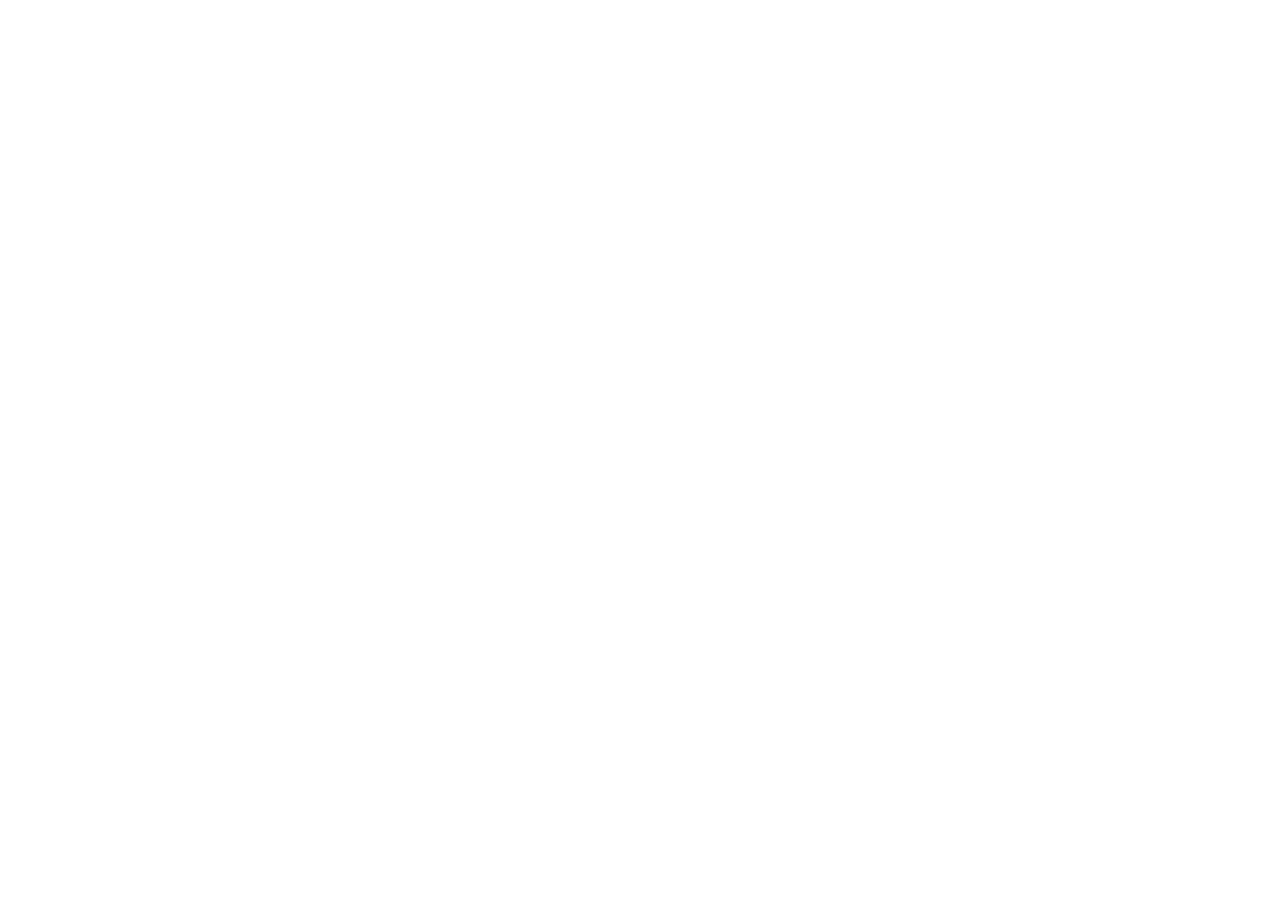
==== src/components/card/01-css-task/index.html @ 8bff5961 "Store main page" ====
<!DOCTYPE html>
<html lang="en">
<head>
  <meta charset="UTF-8" />
  <title>HTML/CSS Card component</title>
  <link rel="stylesheet" href="https://cdn.jsdelivr.net/npm/bootstrap@5.0.2/dist/css/bootstrap.min.css">
  <link rel="stylesheet" href="https://cdn.jsdelivr.net/npm/bootstrap-icons@1.5.0/font/bootstrap-icons.css">
  <link rel="stylesheet" href="style.css">
  <link rel="stylesheet" href="pagination.css">



</head>
<body>
<main>
  <div id="root" class="wrapper1">

  <script type="module">
    import OnlineStorePage from './index.js'
    const someElement = document.querySelector('#root');
    const page = new OnlineStorePage();
      someElement.append(page.element);

     // pagination.setPage(8);
      //pagination.nextPage();
      //pagination.nextPage();
    </script>
</div>
</main>
</body>
</html>
---- src/components/card/01-css-task/style.css ----
/* put your styles in this file */
.wrapper1 {
  margin: 0 auto;
  display: flex;
  flex-direction: column;
  justify-content: center;
  align-items: center;

}
.wrapper {
    /*box-shadow: 5px 5px 5px black;*/
    max-width: 317px;
    height: 364px;
    /*background-color: aqua;*/
    display: flex;
    border-radius: 10px;
    flex-direction: column;
    align-items: center;
    justify-content: center;
    box-shadow: rgba(149, 157, 165, 0.2) 0px 8px 24px;


  }

  .picture {
    display: flex;
    margin: 5% auto;
    justify-content:center;
    width: 293px;;
    height: 293px;
    /*background-color: brown;*/
    overflow: hidden;


  }

  .raiting-price {
    width: 293px;
    /*background-color: blue;*/
    display: flex;
    flex-direction: row;
    justify-content: space-around;

  }
  .raiting {
    background-color: rgb(111, 88, 247);
    color: white;
    border-radius: 5px;
    font-size: 14px;
  }
  .item-title {
    font-size: 16px;
    /*background-color:red;*/
    width: 293px;

  }
  .type {
    width: 293px;
    text-align: left;
    font-size: 12px;
   /* background-color: darkorange;*/
  }

  .button {
    bottom: 0px;
    text-align: center;
    line-height: 40px;
    width: 317px;
    height: 40px;
    color: white;
    background-color: rgb(111, 88, 247);
    border-radius: 0px 0px 10px 10px;
  }
---- src/components/card/01-css-task/pagination.css ----
.os-pagination {
  display: flex;
  align-items: center;
  justify-content: center;
}

.os-pagination a {
  line-height: 1;
  text-decoration: none
}

.os-pagination .previous,
.os-pagination .next {
  color: #000
}

.os-pagination .previous {
  margin-right: 15px
}

.os-pagination .next {
  margin-left: 15px
}

.os-pagination .page-list {
  display: flex;
  margin: 0;
  padding: 0;
  list-style: none;
  border-radius: 20px
}

.os-pagination .page-link {
  display: flex;
  align-items: center;
  justify-content: center;
  width: 40px;
  height: 40px;
  background-color: #ededed;
  border-radius: 20px;
  color: #2c2c2c;
  transition: .3s
}

.os-pagination .page-link:hover,
.os-pagination .page-link.active {
  background-color: #7e72f2;
  color: #fff
}
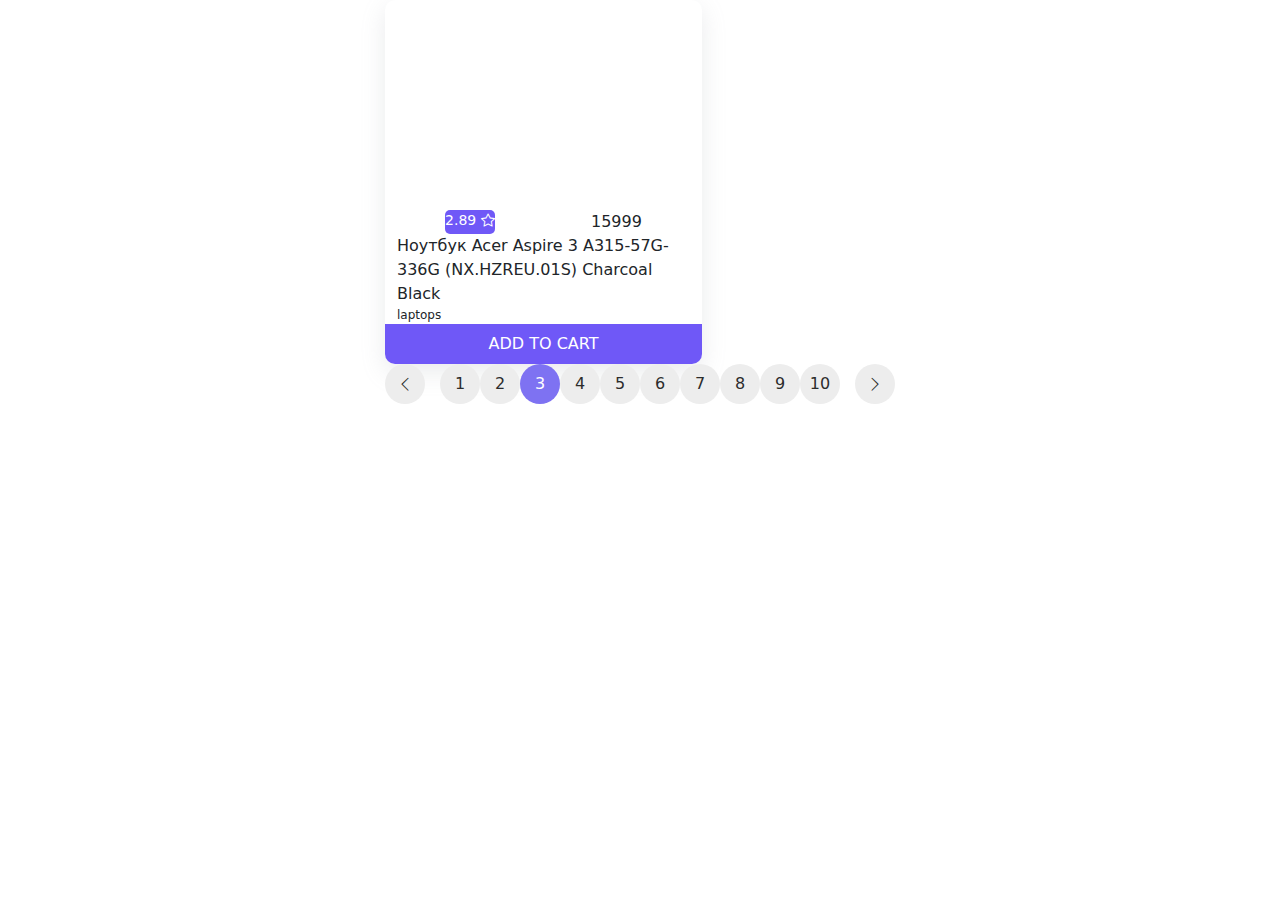
==== commit 0e8cbc1c: "commit" ====
--- a/src/components/card/01-css-task/index.html
+++ b/src/components/card/01-css-task/index.html
@@ -20,7 +20,7 @@
     const someElement = document.querySelector('#root');
     const page = new OnlineStorePage();
       someElement.append(page.element);
-
+     
      // pagination.setPage(8);
       //pagination.nextPage();
       //pagination.nextPage();
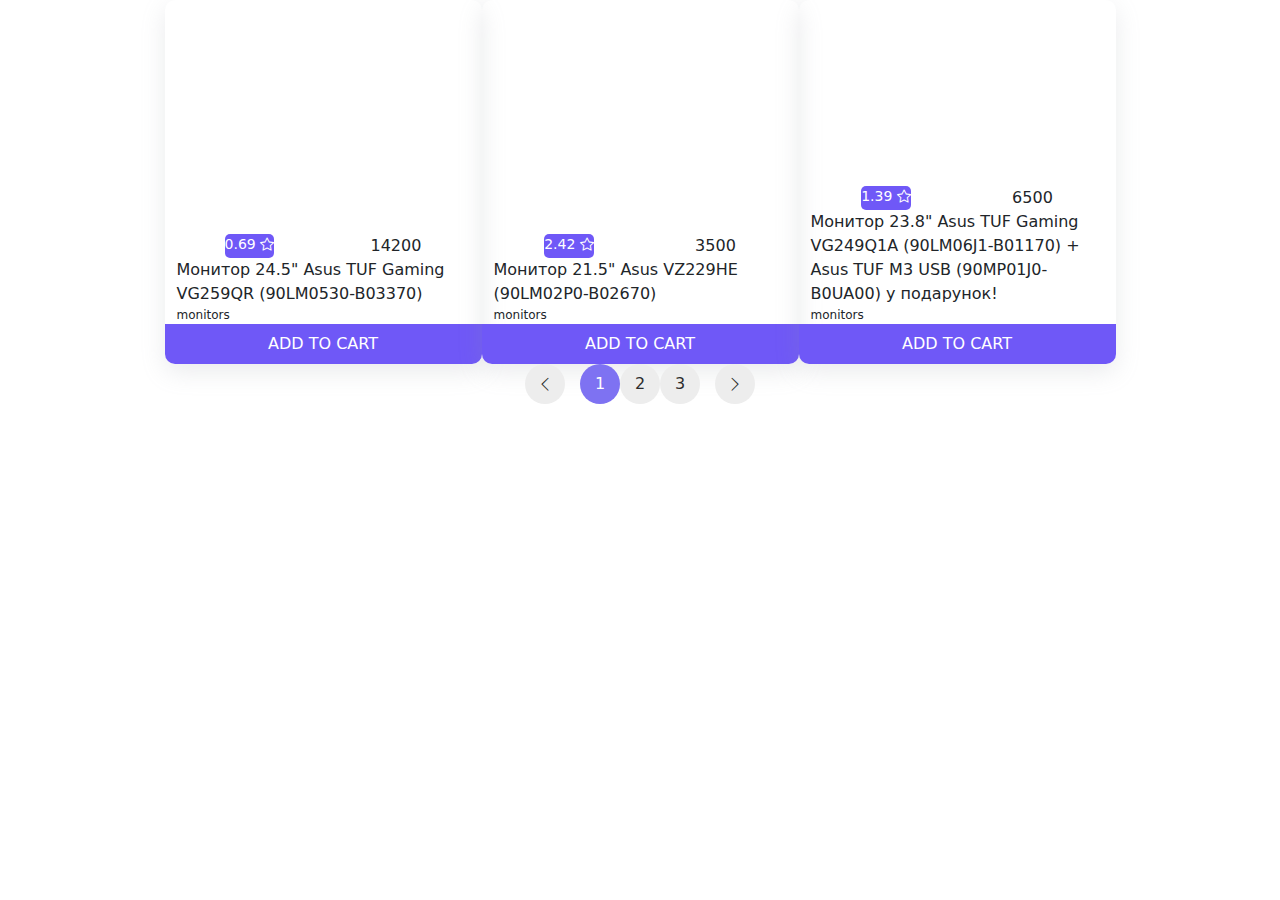
==== commit a1f38bec: "Module12" ====
--- a/src/components/card/01-css-task/index.html
+++ b/src/components/card/01-css-task/index.html
@@ -16,12 +16,16 @@
   <div id="root" class="wrapper1">
 
   <script type="module">
-    import OnlineStorePage from './index.js'
-    const someElement = document.querySelector('#root');
-    const page = new OnlineStorePage();
+
+      import OnlineStorePage from './index.js'
+      import { products } from "./products.js"
+
+      const someElement = document.querySelector('#root');
+      const page = new OnlineStorePage(products);
+
       someElement.append(page.element);
-     
-     // pagination.setPage(8);
+
+      // pagination.setPage(8);
       //pagination.nextPage();
       //pagination.nextPage();
     </script>
--- a/src/components/card/01-css-task/style.css
+++ b/src/components/card/01-css-task/style.css
@@ -1,8 +1,8 @@
 /* put your styles in this file */
-.wrapper1 {
+.wrapper1 .os-products-list {
   margin: 0 auto;
   display: flex;
-  flex-direction: column;
+  flex-direction: row;
   justify-content: center;
   align-items: center;
 
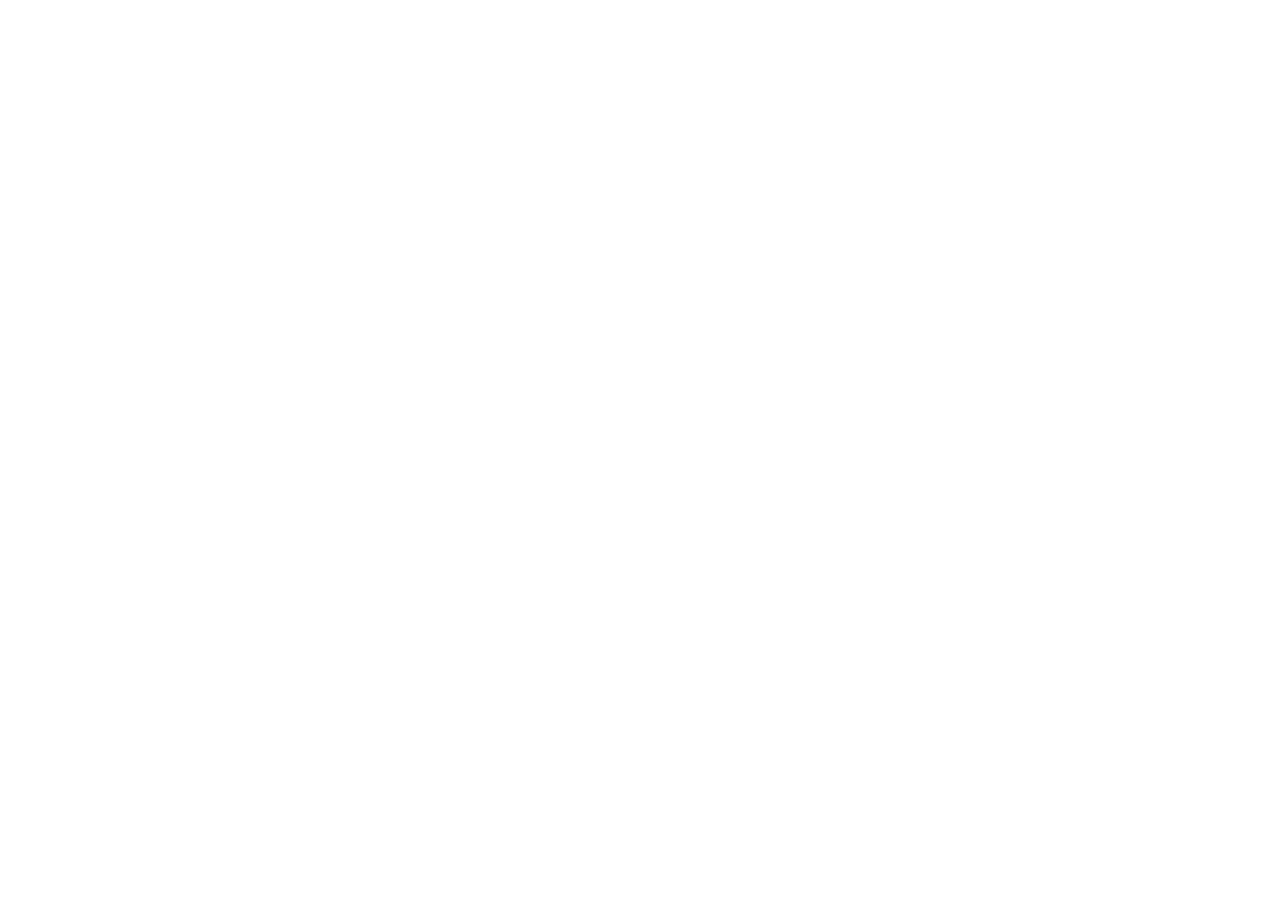
==== commit da062df5: "Update index.html" ====
--- a/src/components/card/01-css-task/index.html
+++ b/src/components/card/01-css-task/index.html
@@ -14,16 +14,20 @@
 <body>
 <main>
   <div id="root" class="wrapper1">
+    
 
   <script type="module">
 
       import OnlineStorePage from './index.js'
-      import { products } from "./products.js"
 
-      const someElement = document.querySelector('#root');
-      const page = new OnlineStorePage(products);
+      fetch('https://online-store.bootcamp.place/api/products')
+       .then(response => response.json())
+        .then(products => {
 
-      someElement.append(page.element);
+        const someElement = document.querySelector('#root');
+        const page = new OnlineStorePage(products);
+        someElement.append(page.element);
+      });
 
       // pagination.setPage(8);
       //pagination.nextPage();
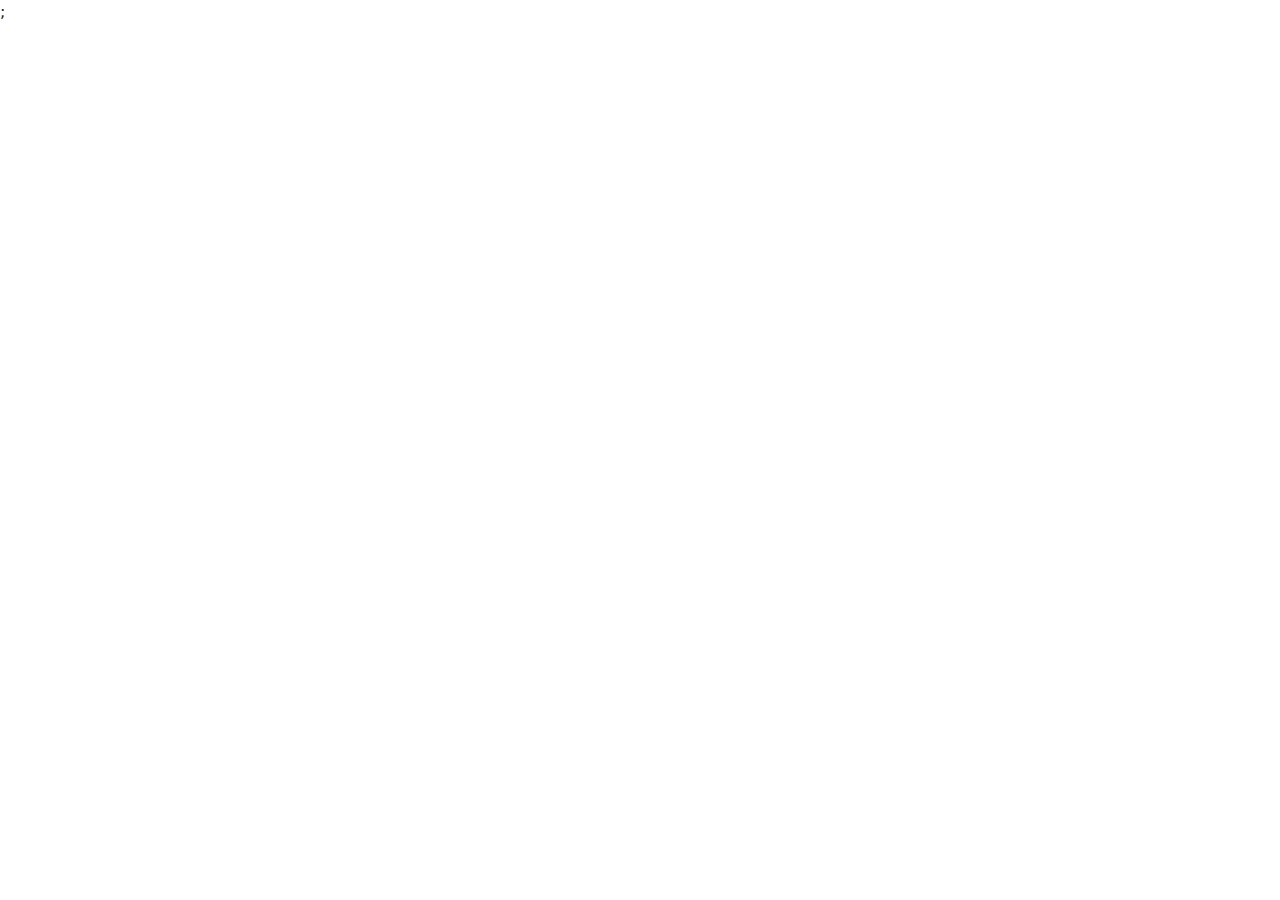
==== commit 738e1a26: "Grid ok" ====
--- a/src/components/card/01-css-task/index.html
+++ b/src/components/card/01-css-task/index.html
@@ -5,16 +5,16 @@
   <title>HTML/CSS Card component</title>
   <link rel="stylesheet" href="https://cdn.jsdelivr.net/npm/bootstrap@5.0.2/dist/css/bootstrap.min.css">
   <link rel="stylesheet" href="https://cdn.jsdelivr.net/npm/bootstrap-icons@1.5.0/font/bootstrap-icons.css">
-  <link rel="stylesheet" href="style.css">
+  <link rel="stylesheet" href="style-card-item.css">
   <link rel="stylesheet" href="pagination.css">
+  <link rel="stylesheet" href="cards-grid.css">
 
 
 
 </head>
 <body>
 <main>
-  <div id="root" class="wrapper1">
-    
+  <div id="root"> </div>;
 
   <script type="module">
 
@@ -26,6 +26,7 @@
 
         const someElement = document.querySelector('#root');
         const page = new OnlineStorePage(products);
+
         someElement.append(page.element);
       });
 
@@ -33,7 +34,7 @@
       //pagination.nextPage();
       //pagination.nextPage();
     </script>
-</div>
+
 </main>
 </body>
 </html>
--- a/src/components/card/01-css-task/style-card-item.css
+++ b/src/components/card/01-css-task/style-card-item.css
@@ -0,0 +1,77 @@
+/* put your styles in this file */
+/*.wrapper1 .os-products-list {
+  margin: 0 auto;
+  display: flex;
+  flex-direction: row;
+  justify-content: center;
+  align-items: center;
+
+} */
+.wrapper {
+    /*box-shadow: 5px 5px 5px black;*/
+
+     max-width: 317px;
+    height: 364px;
+    box-sizing: border-box;
+    /*background-color: aqua;*/
+    display: flex;
+
+    border-radius: 10px;
+    margin: 20px;
+    flex-direction: column;
+    align-items: center;
+    justify-content: center;
+    box-shadow: rgba(96, 119, 145, 0.308) 0px 8px 20px;
+
+
+  }
+
+  .picture {
+    display: flex;
+    margin: 5% auto;
+    justify-content:center;
+    width: 293px;;
+    height: 293px;
+    /*background-color: brown;*/
+    overflow: hidden;
+
+
+  }
+
+  .raiting-price {
+    width: 293px;
+    /*background-color: blue;*/
+    display: flex;
+    flex-direction: row;
+    justify-content: space-around;
+
+  }
+  .raiting {
+    background-color: rgb(111, 88, 247);
+    color: white;
+    border-radius: 5px;
+    font-size: 14px;
+  }
+  .item-title {
+    font-size: 16px;
+    /*background-color:red;*/
+    width: 293px;
+
+  }
+  .type {
+    width: 293px;
+    text-align: left;
+    font-size: 12px;
+   /* background-color: darkorange;*/
+  }
+
+  .button {
+    bottom: 0px;
+    text-align: center;
+    line-height: 40px;
+    width: 317px;
+    height: 40px;
+    color: white;
+    background-color: rgb(111, 88, 247);
+    border-radius: 0px 0px 10px 10px;
+  }
--- a/src/components/card/01-css-task/cards-grid.css
+++ b/src/components/card/01-css-task/cards-grid.css
@@ -0,0 +1,149 @@
+.container {
+  width: 100%;
+  margin-bottom: 30px;
+
+}
+
+.nowrap {
+  height: 100%;
+  display: flex;
+  justify-content: center;
+}
+.row {
+  width: 100%;
+  display: flex;
+  flex-wrap: wrap;
+  justify-content: center;
+}
+
+ /* div[class^='col-'] {
+  outline: 1px solid red;
+  background: lightgray;
+  text-align: center;
+} */
+
+.col-1 {
+  width: calc(100% / 12);
+}
+
+.col-2 {
+  width: calc(100% / 12 * 2);
+}
+
+.col-3 {
+  width: calc(100% / 12 * 3);
+}
+
+.col-4 {
+  width: calc(100% / 12 * 4);
+}
+
+.col-5 {
+  width: calc(100% / 12 * 5);
+}
+
+.col-6 {
+  width: calc(100% / 12 * 6);
+}
+
+.col-7 {
+  width: calc(100% / 12 * 7);
+}
+
+.col-8 {
+  width: calc(100% / 12 * 8);
+}
+
+.col-9 {
+  width: calc(100% / 12 * 9);
+}
+
+.col-10 {
+  width: calc(100% / 12 * 10);
+}
+
+.col-11 {
+  width: calc(100% / 12 * 11);
+}
+
+.col-12 {
+  width: calc(100% / 12 * 12);
+}
+
+
+@media (max-width: 576px) {
+  .col-hide {
+   display: none;
+  }
+
+}
+
+
+/* s */
+@media (min-width: 576px) {
+  .col-s-2 {
+    width: calc(100% / 12 * 2);
+  }
+
+  .col-s-10 {
+    width: calc(100% / 12 * 10);
+  }
+  .col-s-12 {
+    width: calc(100% / 12 * 12);
+  }
+}
+
+/* m */
+@media (min-width: 768px) {
+  .col-m-2 {
+    width: calc(100% / 12 * 2);
+  }
+  .col-m-3 {
+    width: calc(100% / 12 * 3);
+  }
+  .col-m-4 {
+    width: calc(100% / 12 * 4);
+  }
+  .col-m-6 {
+    width: calc(100% / 12 * 6);
+  }
+  .col-m-8 {
+    width: calc(100% / 12 * 8);
+  }
+  .col-m-9 {
+    width: calc(100% / 12 * 9);
+  }
+  .col-m-10 {
+    width: calc(100% / 12 * 10);
+  }
+}
+
+/* l */
+@media (min-width: 992px) {
+  .col-l-2 {
+    width: calc(100% / 12 * 2);
+  }
+
+
+  .col-l-4 {
+    width: calc(100% / 12 * 4);
+  }
+
+  .col-l-8 {
+    width: calc(100% / 12 * 8);
+  }
+  .col-l-10 {
+    width: calc(100% / 12 * 10);
+  }
+}
+
+/* xl */
+@media (min-width: 1200px) {
+  .col-xl-2 {
+    width: calc(100% / 12 * 2);
+  }
+
+  .col-xl-10 {
+    width: calc(100% / 12 * 10);
+  }
+}
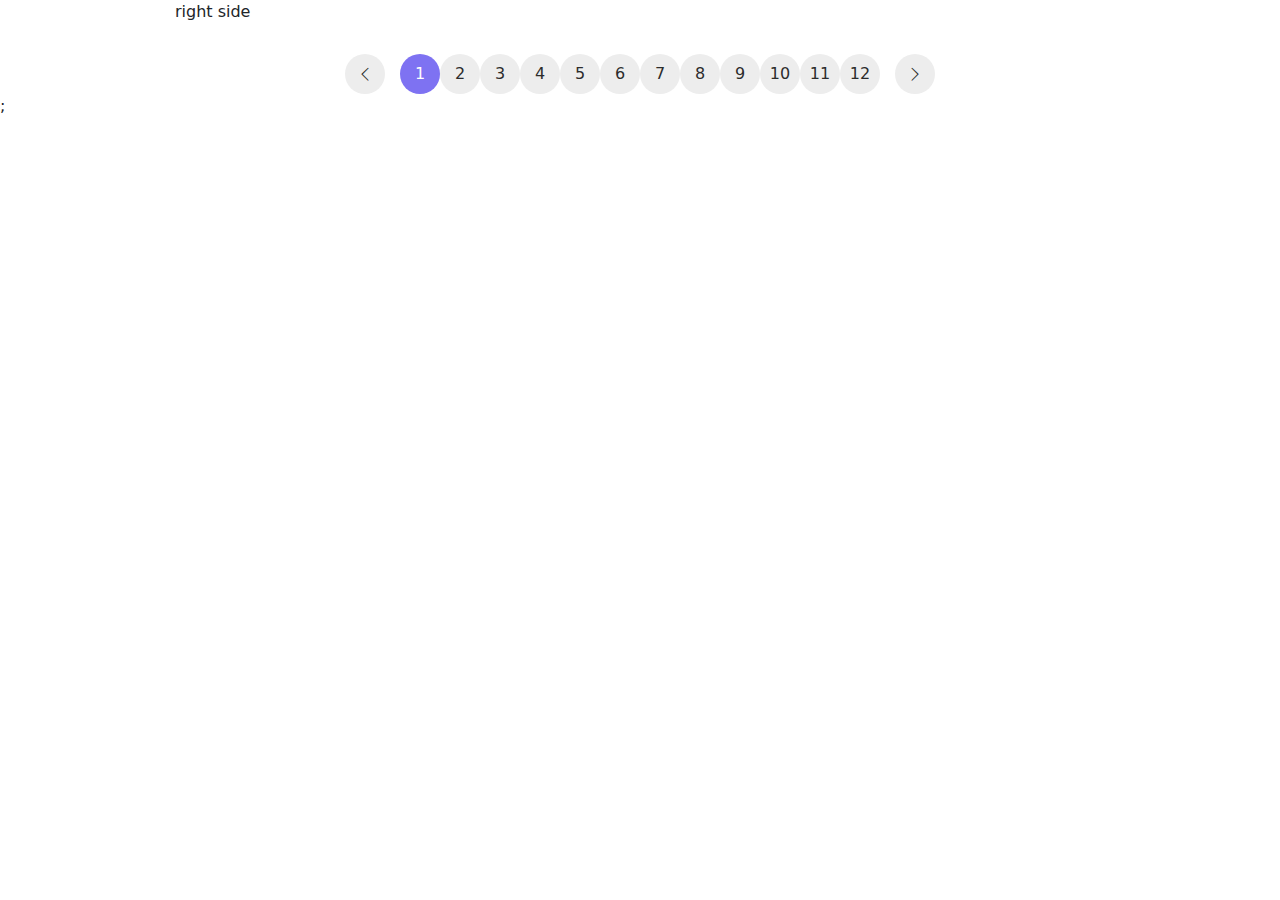
==== commit 537da571: "Main_page" ====
--- a/src/components/card/01-css-task/index.html
+++ b/src/components/card/01-css-task/index.html
@@ -9,8 +9,6 @@
   <link rel="stylesheet" href="pagination.css">
   <link rel="stylesheet" href="cards-grid.css">
 
-
-
 </head>
 <body>
 <main>
@@ -20,19 +18,11 @@
 
       import OnlineStorePage from './index.js'
 
-      fetch('https://online-store.bootcamp.place/api/products')
-       .then(response => response.json())
-        .then(products => {
-
         const someElement = document.querySelector('#root');
-        const page = new OnlineStorePage(products);
+        const page = new OnlineStorePage();
 
         someElement.append(page.element);
-      });
 
-      // pagination.setPage(8);
-      //pagination.nextPage();
-      //pagination.nextPage();
     </script>
 
 </main>
